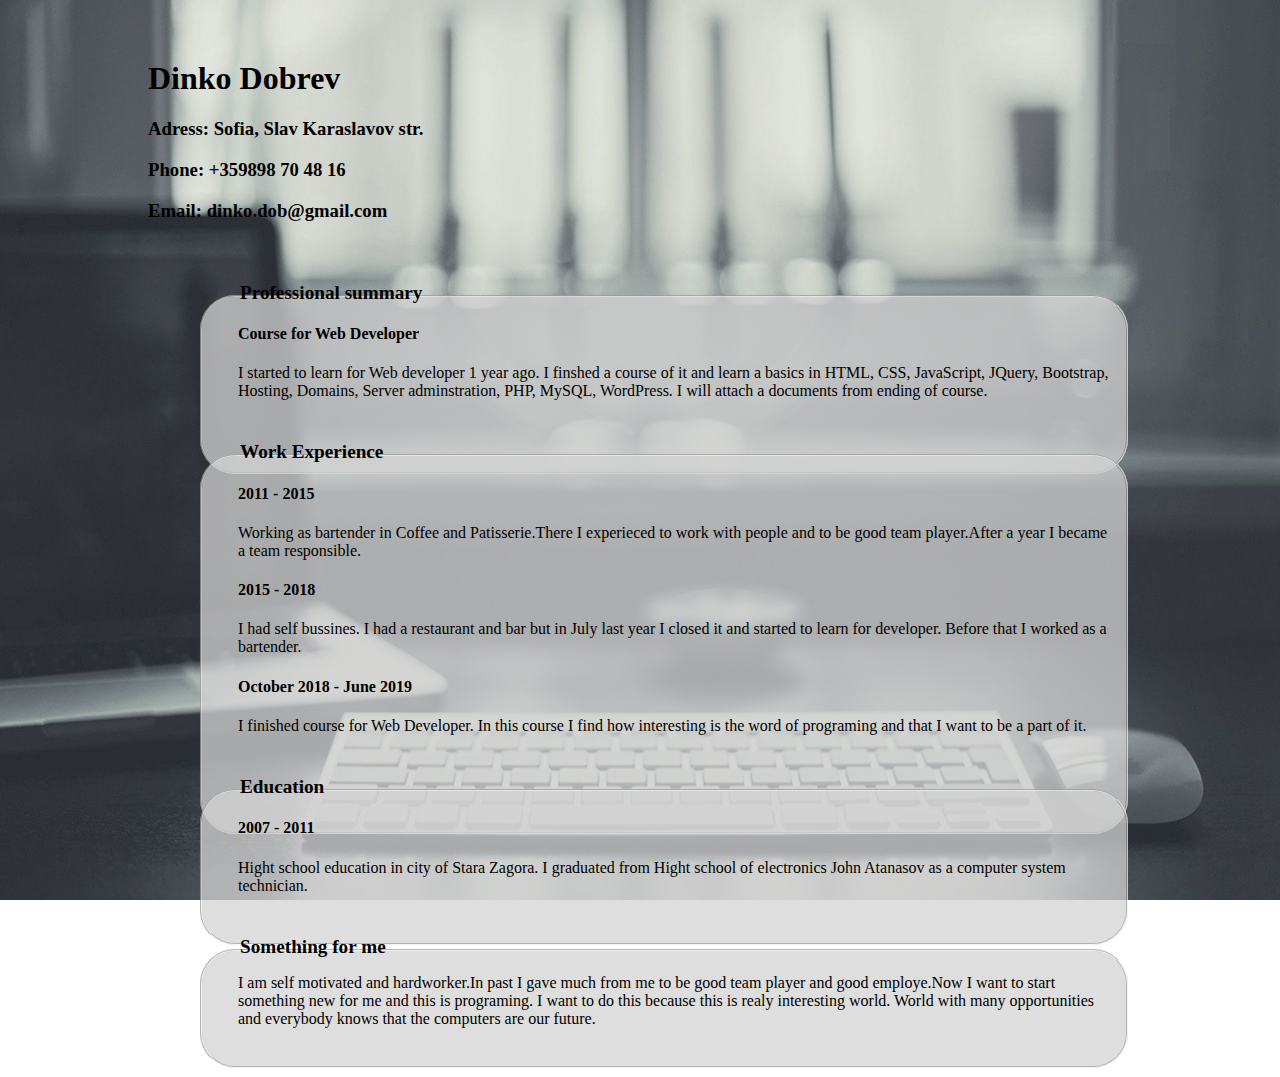
==== задача 1/index.html @ 857148ab "Add files via upload" ====
<!doctype html>
<html lang="en">
<meta charset="utf-8" name="viewport" content="width=device-width, initial-scale=1.0">
<head>
    <title><i>CV Dinko Dobrev</i></title>
    <link rel="stylesheet" type="text/css" href="style.css">
</head>
<body>
    <div class="cv clearfix">
        <div class="pinfo">
            <h1>Dinko Dobrev</h1>
            <h3>Adress: Sofia, Slav Karaslavov str.</h3>
            <h3> Phone: +359898 70 48 16</h3>
            <h3> Email: dinko.dob@gmail.com</h3> 
        </div>
        <div class="info">
            <div class="fields">
                <fieldset class="field1"></fieldset>
                <div class="text1">
                    <legend><b>Professional summary</b></legend>
                    <h4><b>Course for Web Developer</b></h4>
                      <p>I started to learn for Web developer 1 year ago. I finshed a course of it and learn a basics in HTML, CSS, JavaScript, JQuery, Bootstrap, Hosting, Domains, Server adminstration, PHP, MySQL, WordPress. I will attach a documents from ending of course.</p>
                </div>
            </div>
            <div class="fields">
                <fieldset class="field2"></fieldset>
                    <div class="text2">
                        <legend><b>Work Experience</b></legend>
                        <h4>2011 - 2015</h4>
                        <p>Working as bartender in Coffee and Patisserie.There I experieced to work with people and to be good team player.After a year I became a team responsible. </p>
                        <h4>2015 - 2018</h4> 
                        <p>I had self bussines. I had a restaurant and bar but in July last year I closed it and started to learn for developer. Before that I worked as a bartender.</p>
                        <h4>October 2018 - June 2019</h4>
                        <p>I finished course for Web Developer. In this course I find how interesting is the word of programing and that I want to be a part of it. </p>
                    </div>
            </div>
            <div class="fields">
                <fieldset class="field3"></fieldset>
                    <div class="text3">
                        <legend><b>Education</b></legend>
                        <h4>2007 - 2011</h4>
                        <p>Hight school education in city of Stara Zagora. I graduated from Hight school of electronics John Atanasov as a computer system technician.
                        </p>
                    </div>
            </div>
            <div class="fields">
                <fieldset class="field4"></fieldset>
                    <div class="text4">
                        <legend><b>Something for me</b></legend>
                        <p>I am self motivated and hardworker.In past I gave much from me to be good team player and good employe.Now I want to start something new for me and this is programing. I want to do this because this is realy interesting world. World with many opportunities and everybody knows that the computers are our future.</p>
                    </div>
            </div>
        </div>
    </div>

    
    
    
    
    <script src="JS.js" type="text/javascript"></script>
</body>    
</html>
---- задача 1/style.css ----
html{
    background-image: url(background.jpg);
    background-repeat: no-repeat;
    background-size: 100% 100%;
    background-attachment: fixed;
    width: 100%;
}

.cv{
    font-family: cursive;
    width: 1270px;
    margin-left: 30px;
    
}

.pinfo{
    margin-left: 110px;
    margin-top: 60px;
}

.info{
    width: 900px;
    margin-left: 200px;
    margin-top: 60px;
    
}

fieldset{
    border-radius: 35px;
    background-color: lightgray;
    opacity: 0.75;
}

legend{
    font-family: cursive;
    font-size: larger;   
}

.fields{
    padding-bottom: 25px;
}

.text1, .text2, .text3, .text4{
    z-index: 1;
    width: 880px;
}

.field1, .field2, .field3, .field4{
    z-index: -1;
    position: absolute;
    width: 900px;
    border-right-width: 2px;
    left: 200px;
    margin-top: 13px;
    margin-right: 0px;
    margin-left: 0px;   
}

.field1{
    height: 160px;
}

.field2{
    height: 360px;
}

.field3{
    height: 136px;

}

 .field4{
    height: 100px;
}
.clearfix:after {
  visibility: hidden;
  display: block;
  font-size: 0;
  content: " ";
  clear: both;
  height: 0;
}
.clearfix { display: inline-block; }
/* start commented backslash hack \*/
* html .clearfix { height: 1%; }
.clearfix { display: block; }
/* close commented backslash hack */
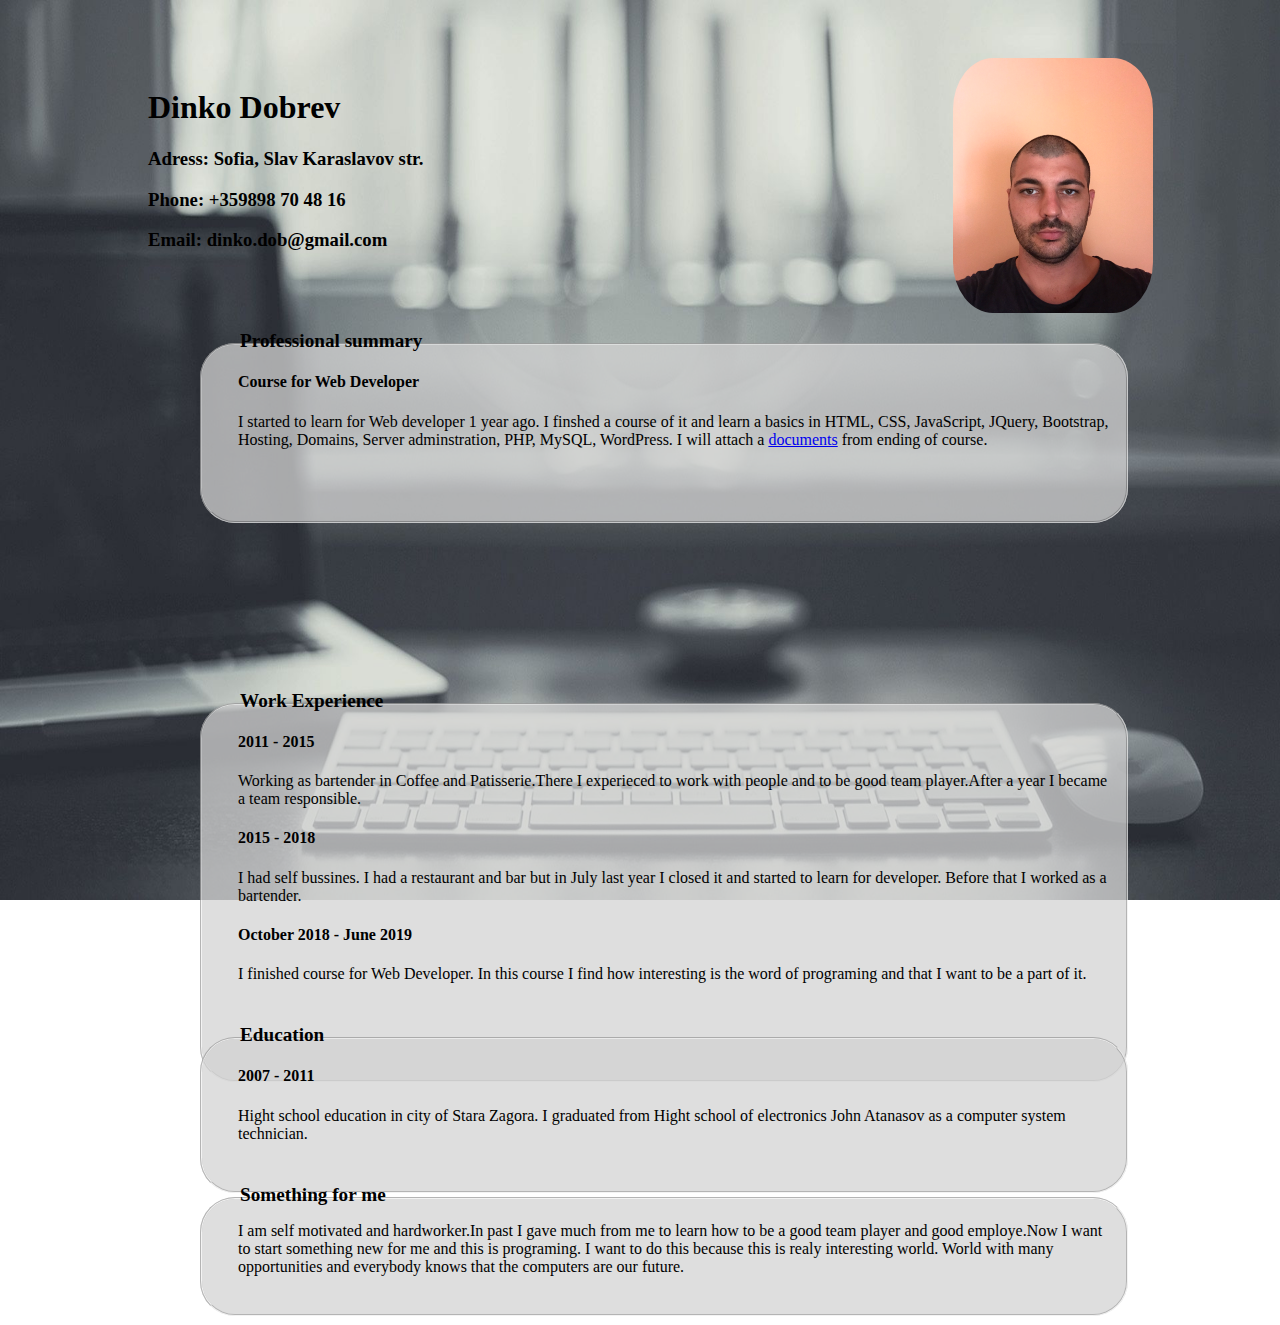
==== commit 1ccf9d76: "Add files via upload" ====
--- a/задача 1/index.html
+++ b/задача 1/index.html
@@ -2,7 +2,7 @@
 <html lang="en">
 <meta charset="utf-8" name="viewport" content="width=device-width, initial-scale=1.0">
 <head>
-    <title><i>CV Dinko Dobrev</i></title>
+    <title>CV Dinko Dobrev</title>
     <link rel="stylesheet" type="text/css" href="style.css">
 </head>
 <body>
@@ -13,14 +13,19 @@
             <h3> Phone: +359898 70 48 16</h3>
             <h3> Email: dinko.dob@gmail.com</h3> 
         </div>
+        <div class="pic">
+            <img class="img" src="pic.JPEG">
+        </div>
         <div class="info">
             <div class="fields">
                 <fieldset class="field1"></fieldset>
                 <div class="text1">
                     <legend><b>Professional summary</b></legend>
                     <h4><b>Course for Web Developer</b></h4>
-                      <p>I started to learn for Web developer 1 year ago. I finshed a course of it and learn a basics in HTML, CSS, JavaScript, JQuery, Bootstrap, Hosting, Domains, Server adminstration, PHP, MySQL, WordPress. I will attach a documents from ending of course.</p>
+                      <p>I started to learn for Web developer 1 year ago. I finshed a course of it and learn a basics in HTML, CSS, JavaScript, JQuery, Bootstrap, Hosting, Domains, Server adminstration, PHP, MySQL, WordPress. I will attach a <a onmouseover="showImg(event)" href="#">documents</a> from ending of course.</p>
                 </div>
+            </div>
+            <div class="pics">
             </div>
             <div class="fields">
                 <fieldset class="field2"></fieldset>
@@ -47,7 +52,7 @@
                 <fieldset class="field4"></fieldset>
                     <div class="text4">
                         <legend><b>Something for me</b></legend>
-                        <p>I am self motivated and hardworker.In past I gave much from me to be good team player and good employe.Now I want to start something new for me and this is programing. I want to do this because this is realy interesting world. World with many opportunities and everybody knows that the computers are our future.</p>
+                        <p>I am self motivated and hardworker.In past I gave much from me to learn how to be a good team player and good employe.Now I want to start something new for me and this is programing. I want to do this because this is realy interesting world. World with many opportunities and everybody knows that the computers are our future.</p>
                     </div>
             </div>
         </div>
--- a/задача 1/style.css
+++ b/задача 1/style.css
@@ -14,8 +14,26 @@
 }
 
 .pinfo{
+    display: inline-block;
+    width: 345px;
     margin-left: 110px;
     margin-top: 60px;
+}
+
+.pic{
+    display: inline-block;
+    width: 200px;
+    height: 250px;
+    margin-top: 50px;
+    float: right;
+    margin-right: 155px;
+    
+}
+
+.img{
+    width: 200px;
+    height: 255px;
+    border-radius: 20%;
 }
 
 .info{
@@ -72,6 +90,26 @@
  .field4{
     height: 100px;
 }
+
+.pics{
+    height: 200px;
+    width: 200px;
+    
+    
+}
+/*
+.pic1, .pic2{
+    width: 350px;
+    height: 490px;
+    display: none;
+    
+}
+
+a:hover {
+    border-image: 
+    display: block;
+}*/
+
 .clearfix:after {
   visibility: hidden;
   display: block;
